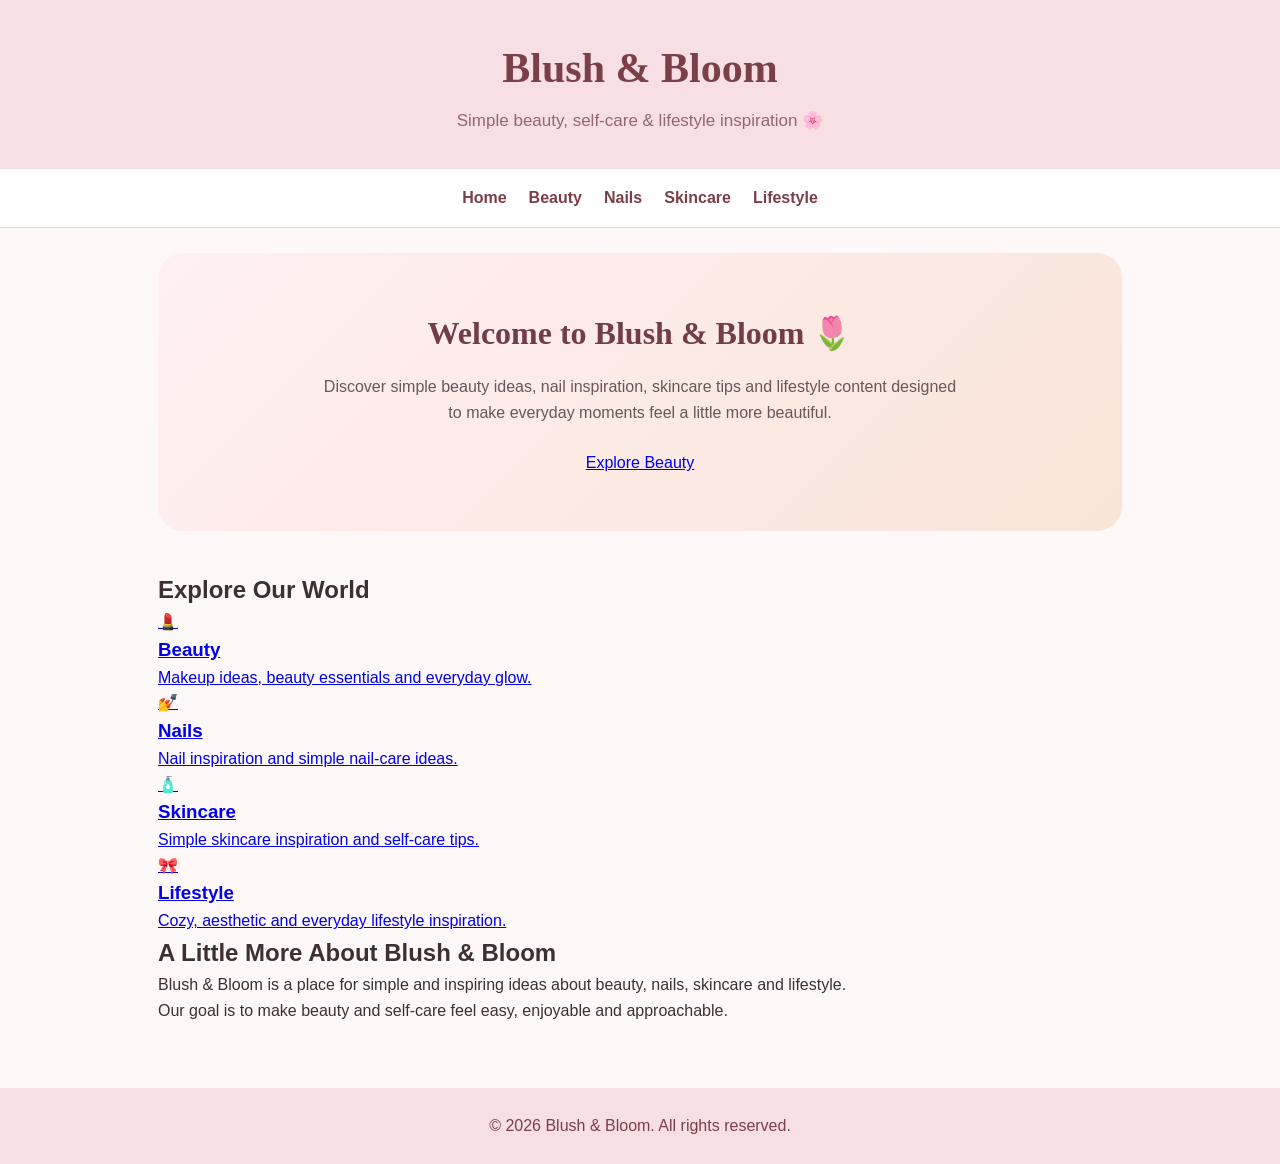
==== Index.html @ 3a760314 "Add files via upload" ====
<!DOCTYPE html>
<html lang="en">
<head>
    <meta charset="UTF-8">
    <meta name="viewport" content="width=device-width, initial-scale=1.0">

    <title>Blush & Bloom | Beauty, Nails, Skincare & Lifestyle</title>

    <link rel="stylesheet" href="Style.css">
</head>

<body>

    <header class="site-header">
        <h1>Blush & Bloom</h1>
        <p>Simple beauty, self-care & lifestyle inspiration 🌸</p>
    </header>

    <nav class="navbar">
        <a href="Index.html">Home</a>
        <a href="beauty.html">Beauty</a>
        <a href="nails.html">Nails</a>
        <a href="Skincare.html">Skincare</a>
        <a href="Lifestyle.html">Lifestyle</a>
    </nav>

    <main>

        <section class="hero">
            <h2>Welcome to Blush & Bloom 🌷</h2>

            <p>
                Discover simple beauty ideas, nail inspiration,
                skincare tips and lifestyle content designed to make
                everyday moments feel a little more beautiful.
            </p>

            <a class="hero-button" href="beauty.html">
                Explore Beauty
            </a>
        </section>

        <section class="card-section">

            <h2>Explore Our World</h2>

            <div class="category-grid">

                <a class="category-card" href="beauty.html">
                    <span>💄</span>
                    <h3>Beauty</h3>
                    <p>
                        Makeup ideas, beauty essentials and everyday glow.
                    </p>
                </a>

                <a class="category-card" href="nails.html">
                    <span>💅</span>
                    <h3>Nails</h3>
                    <p>
                        Nail inspiration and simple nail-care ideas.
                    </p>
                </a>

                <a class="category-card" href="Skincare.html">
                    <span>🧴</span>
                    <h3>Skincare</h3>
                    <p>
                        Simple skincare inspiration and self-care tips.
                    </p>
                </a>

                <a class="category-card" href="Lifestyle.html">
                    <span>🎀</span>
                    <h3>Lifestyle</h3>
                    <p>
                        Cozy, aesthetic and everyday lifestyle inspiration.
                    </p>
                </a>

            </div>

        </section>

        <section class="about card-section">

            <h2>A Little More About Blush & Bloom</h2>

            <p>
                Blush & Bloom is a place for simple and inspiring ideas
                about beauty, nails, skincare and lifestyle.
            </p>

            <p>
                Our goal is to make beauty and self-care feel easy,
                enjoyable and approachable.
            </p>

        </section>

    </main>

    <footer class="site-footer">
        <p>© 2026 Blush & Bloom. All rights reserved.</p>
    </footer>

</body>
</html>
---- Style.css ----
* {
    box-sizing: border-box;
    margin: 0;
    padding: 0;
}

body {
    font-family: Arial, sans-serif;
    background: #fff8f8;
    color: #3d3032;
    line-height: 1.6;
}

header {
    text-align: center;
    padding: 35px 20px;
    background: #f8dfe3;
}

header h1 {
    font-family: Georgia, serif;
    font-size: 42px;
    color: #7b3f4a;
    margin-bottom: 5px;
}

header p {
    color: #8f6870;
    font-size: 17px;
}

nav {
    display: flex;
    justify-content: center;
    flex-wrap: wrap;
    gap: 22px;
    padding: 16px;
    background: #fff;
    border-bottom: 1px solid #f0d5d9;
}

nav a {
    color: #7b3f4a;
    text-decoration: none;
    font-weight: bold;
}

nav a:hover {
    color: #c47787;
}

main {
    max-width: 1000px;
    margin: auto;
    padding: 25px 18px;
}

.hero {
    text-align: center;
    padding: 55px 25px;
    background: linear-gradient(135deg, #fff0f2, #f9e4d8);
    border-radius: 25px;
    margin-bottom: 40px;
}

.hero h2 {
    font-family: Georgia, serif;
    font-size: 32px;
    color: #713d48;
    margin-bottom: 15px;
}

.hero p {
    max-width: 650px;
    margin: 0 auto 25px;
    color: #69565a;
}

button {
    border: none;
    background: #9f5969;
    color: white;
    padding: 13px 25px;
    border-radius: 25px;
    font-size: 16px;
    cursor: pointer;
}

button:hover {
    background: #7b3f4a;
}

.categories {
    text-align: center;
}

.categories > h2 {
    font-family: Georgia, serif;
    color: #713d48;
    font-size: 30px;
    margin-bottom: 25px;
}

.cards {
    display: grid;
    grid-template-columns: repeat(2, 1fr);
    gap: 20px;
}

.card {
    background: white;
    padding: 25px;
    border-radius: 20px;
    border: 1px solid #f0d9dc;
    box-shadow: 0 5px 18px rgba(120, 70, 80, 0.08);
}

.card h3 {
    color: #8c4e5d;
    font-family: Georgia, serif;
    font-size: 22px;
    margin-bottom: 8px;
}

.card p {
    color: #756568;
}

footer {
    text-align: center;
    margin-top: 40px;
    padding: 25px;
    background: #f8dfe3;
    color: #7b3f4a;
}

@media (max-width: 600px) {
    header h1 {
        font-size: 34px;
    }

    .hero h2 {
        font-size: 26px;
    }

    .cards {
        grid-template-columns: 1fr;
    }

    nav {
        gap: 14px;
    }
}
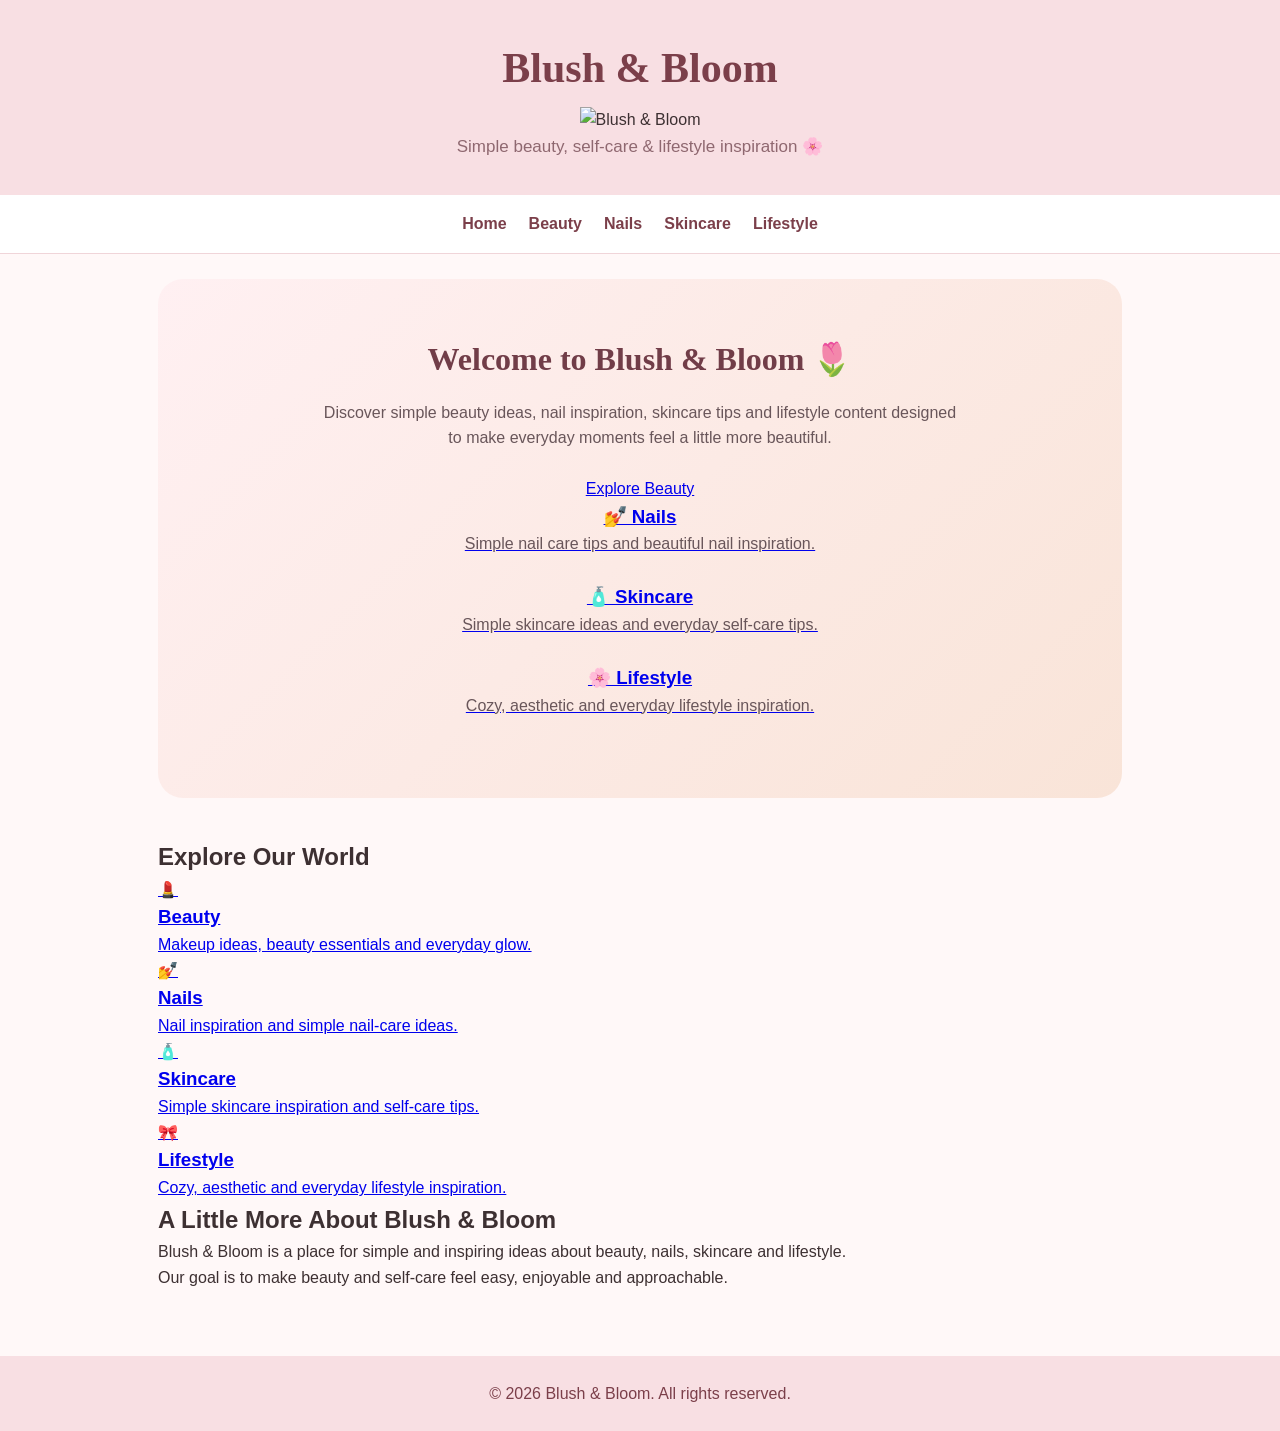
==== commit 9e2c6f11: "Add files via upload" ====
--- a/Index.html
+++ b/Index.html
@@ -13,6 +13,7 @@
 
     <header class="site-header">
         <h1>Blush & Bloom</h1>
+        <img src="home page image.jpg" alt="Blush & Bloom">
         <p>Simple beauty, self-care & lifestyle inspiration 🌸</p>
     </header>
 
@@ -38,6 +39,20 @@
             <a class="hero-button" href="beauty.html">
                 Explore Beauty
             </a>
+            <a href="nails.html" class="category-card">
+    <h3>💅 Nails</h3>
+    <p>Simple nail care tips and beautiful nail inspiration.</p>
+</a>
+
+<a href="Skincare.html" class="category-card">
+    <h3>🧴 Skincare</h3>
+    <p>Simple skincare ideas and everyday self-care tips.</p>
+</a>
+
+<a href="Lifestyle.html" class="category-card">
+    <h3>🌸 Lifestyle</h3>
+    <p>Cozy, aesthetic and everyday lifestyle inspiration.</p>
+</a>
         </section>
 
         <section class="card-section">
